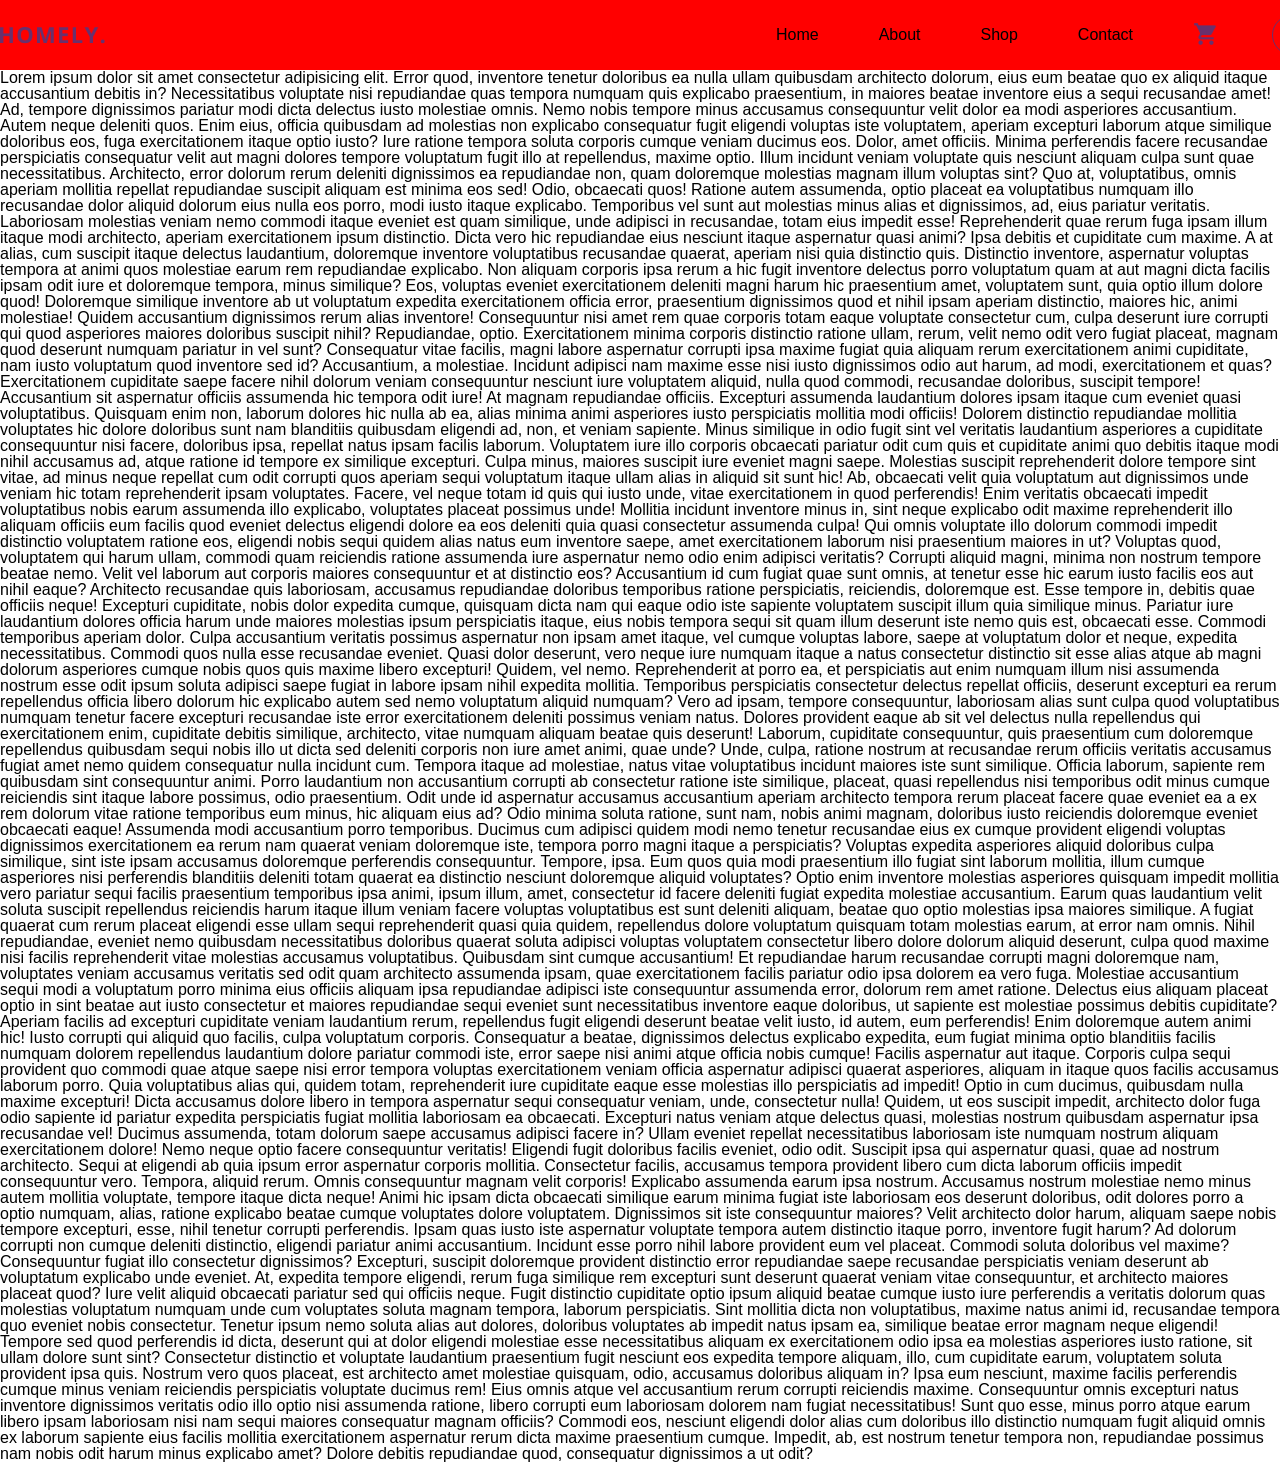
==== ninavardosanidze-homework6/index.html @ 0c6076b6 "homework 6" ====
<!doctype html>
<html>
  <head>
    <link rel="stylesheet" href="./css/reset.css" />
    <link rel="stylesheet" href="./css/styles.css" />
    <title>homework 6</title>
  </head>
  <body>
    <section>
      <header class="wrapper">
        <div class="container">
          <img src="./images/logo.png" alt="main logo" />
          <nav class="headernav">
            <ul class="listnav">
              <li>
                <p>Home</p>
              </li>
              <li>
                <p>About</p>
              </li>
              <li>
                <p>Shop</p>
              </li>
              <li>
                <p>Contact</p>
              </li>
            </ul>

            <div class="buttons">
              <div>
                <img src="./images/cart-icon.png" alt="cart logo" />
              </div>
              <div class="useri">
                <img src="./images/user-icon.png" alt="user logo" />
              </div>
            </div>
          </nav>
        </div>
      </header>
      <p>
        Lorem ipsum dolor sit amet consectetur adipisicing elit. Error quod,
        inventore tenetur doloribus ea nulla ullam quibusdam architecto dolorum,
        eius eum beatae quo ex aliquid itaque accusantium debitis in?
        Necessitatibus voluptate nisi repudiandae quas tempora numquam quis
        explicabo praesentium, in maiores beatae inventore eius a sequi
        recusandae amet! Ad, tempore dignissimos pariatur modi dicta delectus
        iusto molestiae omnis. Nemo nobis tempore minus accusamus consequuntur
        velit dolor ea modi asperiores accusantium. Autem neque deleniti quos.
        Enim eius, officia quibusdam ad molestias non explicabo consequatur
        fugit eligendi voluptas iste voluptatem, aperiam excepturi laborum atque
        similique doloribus eos, fuga exercitationem itaque optio iusto? Iure
        ratione tempora soluta corporis cumque veniam ducimus eos. Dolor, amet
        officiis. Minima perferendis facere recusandae perspiciatis consequatur
        velit aut magni dolores tempore voluptatum fugit illo at repellendus,
        maxime optio. Illum incidunt veniam voluptate quis nesciunt aliquam
        culpa sunt quae necessitatibus. Architecto, error dolorum rerum deleniti
        dignissimos ea repudiandae non, quam doloremque molestias magnam illum
        voluptas sint? Quo at, voluptatibus, omnis aperiam mollitia repellat
        repudiandae suscipit aliquam est minima eos sed! Odio, obcaecati quos!
        Ratione autem assumenda, optio placeat ea voluptatibus numquam illo
        recusandae dolor aliquid dolorum eius nulla eos porro, modi iusto itaque
        explicabo. Temporibus vel sunt aut molestias minus alias et dignissimos,
        ad, eius pariatur veritatis. Laboriosam molestias veniam nemo commodi
        itaque eveniet est quam similique, unde adipisci in recusandae, totam
        eius impedit esse! Reprehenderit quae rerum fuga ipsam illum itaque modi
        architecto, aperiam exercitationem ipsum distinctio. Dicta vero hic
        repudiandae eius nesciunt itaque aspernatur quasi animi? Ipsa debitis et
        cupiditate cum maxime. A at alias, cum suscipit itaque delectus
        laudantium, doloremque inventore voluptatibus recusandae quaerat,
        aperiam nisi quia distinctio quis. Distinctio inventore, aspernatur
        voluptas tempora at animi quos molestiae earum rem repudiandae
        explicabo. Non aliquam corporis ipsa rerum a hic fugit inventore
        delectus porro voluptatum quam at aut magni dicta facilis ipsam odit
        iure et doloremque tempora, minus similique? Eos, voluptas eveniet
        exercitationem deleniti magni harum hic praesentium amet, voluptatem
        sunt, quia optio illum dolore quod! Doloremque similique inventore ab ut
        voluptatum expedita exercitationem officia error, praesentium
        dignissimos quod et nihil ipsam aperiam distinctio, maiores hic, animi
        molestiae! Quidem accusantium dignissimos rerum alias inventore!
        Consequuntur nisi amet rem quae corporis totam eaque voluptate
        consectetur cum, culpa deserunt iure corrupti qui quod asperiores
        maiores doloribus suscipit nihil? Repudiandae, optio. Exercitationem
        minima corporis distinctio ratione ullam, rerum, velit nemo odit vero
        fugiat placeat, magnam quod deserunt numquam pariatur in vel sunt?
        Consequatur vitae facilis, magni labore aspernatur corrupti ipsa maxime
        fugiat quia aliquam rerum exercitationem animi cupiditate, nam iusto
        voluptatum quod inventore sed id? Accusantium, a molestiae. Incidunt
        adipisci nam maxime esse nisi iusto dignissimos odio aut harum, ad modi,
        exercitationem et quas? Exercitationem cupiditate saepe facere nihil
        dolorum veniam consequuntur nesciunt iure voluptatem aliquid, nulla quod
        commodi, recusandae doloribus, suscipit tempore! Accusantium sit
        aspernatur officiis assumenda hic tempora odit iure! At magnam
        repudiandae officiis. Excepturi assumenda laudantium dolores ipsam
        itaque cum eveniet quasi voluptatibus. Quisquam enim non, laborum
        dolores hic nulla ab ea, alias minima animi asperiores iusto
        perspiciatis mollitia modi officiis! Dolorem distinctio repudiandae
        mollitia voluptates hic dolore doloribus sunt nam blanditiis quibusdam
        eligendi ad, non, et veniam sapiente. Minus similique in odio fugit sint
        vel veritatis laudantium asperiores a cupiditate consequuntur nisi
        facere, doloribus ipsa, repellat natus ipsam facilis laborum. Voluptatem
        iure illo corporis obcaecati pariatur odit cum quis et cupiditate animi
        quo debitis itaque modi nihil accusamus ad, atque ratione id tempore ex
        similique excepturi. Culpa minus, maiores suscipit iure eveniet magni
        saepe. Molestias suscipit reprehenderit dolore tempore sint vitae, ad
        minus neque repellat cum odit corrupti quos aperiam sequi voluptatum
        itaque ullam alias in aliquid sit sunt hic! Ab, obcaecati velit quia
        voluptatum aut dignissimos unde veniam hic totam reprehenderit ipsam
        voluptates. Facere, vel neque totam id quis qui iusto unde, vitae
        exercitationem in quod perferendis! Enim veritatis obcaecati impedit
        voluptatibus nobis earum assumenda illo explicabo, voluptates placeat
        possimus unde! Mollitia incidunt inventore minus in, sint neque
        explicabo odit maxime reprehenderit illo aliquam officiis eum facilis
        quod eveniet delectus eligendi dolore ea eos deleniti quia quasi
        consectetur assumenda culpa! Qui omnis voluptate illo dolorum commodi
        impedit distinctio voluptatem ratione eos, eligendi nobis sequi quidem
        alias natus eum inventore saepe, amet exercitationem laborum nisi
        praesentium maiores in ut? Voluptas quod, voluptatem qui harum ullam,
        commodi quam reiciendis ratione assumenda iure aspernatur nemo odio enim
        adipisci veritatis? Corrupti aliquid magni, minima non nostrum tempore
        beatae nemo. Velit vel laborum aut corporis maiores consequuntur et at
        distinctio eos? Accusantium id cum fugiat quae sunt omnis, at tenetur
        esse hic earum iusto facilis eos aut nihil eaque? Architecto recusandae
        quis laboriosam, accusamus repudiandae doloribus temporibus ratione
        perspiciatis, reiciendis, doloremque est. Esse tempore in, debitis quae
        officiis neque! Excepturi cupiditate, nobis dolor expedita cumque,
        quisquam dicta nam qui eaque odio iste sapiente voluptatem suscipit
        illum quia similique minus. Pariatur iure laudantium dolores officia
        harum unde maiores molestias ipsum perspiciatis itaque, eius nobis
        tempora sequi sit quam illum deserunt iste nemo quis est, obcaecati
        esse. Commodi temporibus aperiam dolor. Culpa accusantium veritatis
        possimus aspernatur non ipsam amet itaque, vel cumque voluptas labore,
        saepe at voluptatum dolor et neque, expedita necessitatibus. Commodi
        quos nulla esse recusandae eveniet. Quasi dolor deserunt, vero neque
        iure numquam itaque a natus consectetur distinctio sit esse alias atque
        ab magni dolorum asperiores cumque nobis quos quis maxime libero
        excepturi! Quidem, vel nemo. Reprehenderit at porro ea, et perspiciatis
        aut enim numquam illum nisi assumenda nostrum esse odit ipsum soluta
        adipisci saepe fugiat in labore ipsam nihil expedita mollitia.
        Temporibus perspiciatis consectetur delectus repellat officiis, deserunt
        excepturi ea rerum repellendus officia libero dolorum hic explicabo
        autem sed nemo voluptatum aliquid numquam? Vero ad ipsam, tempore
        consequuntur, laboriosam alias sunt culpa quod voluptatibus numquam
        tenetur facere excepturi recusandae iste error exercitationem deleniti
        possimus veniam natus. Dolores provident eaque ab sit vel delectus nulla
        repellendus qui exercitationem enim, cupiditate debitis similique,
        architecto, vitae numquam aliquam beatae quis deserunt! Laborum,
        cupiditate consequuntur, quis praesentium cum doloremque repellendus
        quibusdam sequi nobis illo ut dicta sed deleniti corporis non iure amet
        animi, quae unde? Unde, culpa, ratione nostrum at recusandae rerum
        officiis veritatis accusamus fugiat amet nemo quidem consequatur nulla
        incidunt cum. Tempora itaque ad molestiae, natus vitae voluptatibus
        incidunt maiores iste sunt similique. Officia laborum, sapiente rem
        quibusdam sint consequuntur animi. Porro laudantium non accusantium
        corrupti ab consectetur ratione iste similique, placeat, quasi
        repellendus nisi temporibus odit minus cumque reiciendis sint itaque
        labore possimus, odio praesentium. Odit unde id aspernatur accusamus
        accusantium aperiam architecto tempora rerum placeat facere quae eveniet
        ea a ex rem dolorum vitae ratione temporibus eum minus, hic aliquam eius
        ad? Odio minima soluta ratione, sunt nam, nobis animi magnam, doloribus
        iusto reiciendis doloremque eveniet obcaecati eaque! Assumenda modi
        accusantium porro temporibus. Ducimus cum adipisci quidem modi nemo
        tenetur recusandae eius ex cumque provident eligendi voluptas
        dignissimos exercitationem ea rerum nam quaerat veniam doloremque iste,
        tempora porro magni itaque a perspiciatis? Voluptas expedita asperiores
        aliquid doloribus culpa similique, sint iste ipsam accusamus doloremque
        perferendis consequuntur. Tempore, ipsa. Eum quos quia modi praesentium
        illo fugiat sint laborum mollitia, illum cumque asperiores nisi
        perferendis blanditiis deleniti totam quaerat ea distinctio nesciunt
        doloremque aliquid voluptates? Optio enim inventore molestias asperiores
        quisquam impedit mollitia vero pariatur sequi facilis praesentium
        temporibus ipsa animi, ipsum illum, amet, consectetur id facere deleniti
        fugiat expedita molestiae accusantium. Earum quas laudantium velit
        soluta suscipit repellendus reiciendis harum itaque illum veniam facere
        voluptas voluptatibus est sunt deleniti aliquam, beatae quo optio
        molestias ipsa maiores similique. A fugiat quaerat cum rerum placeat
        eligendi esse ullam sequi reprehenderit quasi quia quidem, repellendus
        dolore voluptatum quisquam totam molestias earum, at error nam omnis.
        Nihil repudiandae, eveniet nemo quibusdam necessitatibus doloribus
        quaerat soluta adipisci voluptas voluptatem consectetur libero dolore
        dolorum aliquid deserunt, culpa quod maxime nisi facilis reprehenderit
        vitae molestias accusamus voluptatibus. Quibusdam sint cumque
        accusantium! Et repudiandae harum recusandae corrupti magni doloremque
        nam, voluptates veniam accusamus veritatis sed odit quam architecto
        assumenda ipsam, quae exercitationem facilis pariatur odio ipsa dolorem
        ea vero fuga. Molestiae accusantium sequi modi a voluptatum porro minima
        eius officiis aliquam ipsa repudiandae adipisci iste consequuntur
        assumenda error, dolorum rem amet ratione. Delectus eius aliquam placeat
        optio in sint beatae aut iusto consectetur et maiores repudiandae sequi
        eveniet sunt necessitatibus inventore eaque doloribus, ut sapiente est
        molestiae possimus debitis cupiditate? Aperiam facilis ad excepturi
        cupiditate veniam laudantium rerum, repellendus fugit eligendi deserunt
        beatae velit iusto, id autem, eum perferendis! Enim doloremque autem
        animi hic! Iusto corrupti qui aliquid quo facilis, culpa voluptatum
        corporis. Consequatur a beatae, dignissimos delectus explicabo expedita,
        eum fugiat minima optio blanditiis facilis numquam dolorem repellendus
        laudantium dolore pariatur commodi iste, error saepe nisi animi atque
        officia nobis cumque! Facilis aspernatur aut itaque. Corporis culpa
        sequi provident quo commodi quae atque saepe nisi error tempora voluptas
        exercitationem veniam officia aspernatur adipisci quaerat asperiores,
        aliquam in itaque quos facilis accusamus laborum porro. Quia
        voluptatibus alias qui, quidem totam, reprehenderit iure cupiditate
        eaque esse molestias illo perspiciatis ad impedit! Optio in cum ducimus,
        quibusdam nulla maxime excepturi! Dicta accusamus dolore libero in
        tempora aspernatur sequi consequatur veniam, unde, consectetur nulla!
        Quidem, ut eos suscipit impedit, architecto dolor fuga odio sapiente id
        pariatur expedita perspiciatis fugiat mollitia laboriosam ea obcaecati.
        Excepturi natus veniam atque delectus quasi, molestias nostrum quibusdam
        aspernatur ipsa recusandae vel! Ducimus assumenda, totam dolorum saepe
        accusamus adipisci facere in? Ullam eveniet repellat necessitatibus
        laboriosam iste numquam nostrum aliquam exercitationem dolore! Nemo
        neque optio facere consequuntur veritatis! Eligendi fugit doloribus
        facilis eveniet, odio odit. Suscipit ipsa qui aspernatur quasi, quae ad
        nostrum architecto. Sequi at eligendi ab quia ipsum error aspernatur
        corporis mollitia. Consectetur facilis, accusamus tempora provident
        libero cum dicta laborum officiis impedit consequuntur vero. Tempora,
        aliquid rerum. Omnis consequuntur magnam velit corporis! Explicabo
        assumenda earum ipsa nostrum. Accusamus nostrum molestiae nemo minus
        autem mollitia voluptate, tempore itaque dicta neque! Animi hic ipsam
        dicta obcaecati similique earum minima fugiat iste laboriosam eos
        deserunt doloribus, odit dolores porro a optio numquam, alias, ratione
        explicabo beatae cumque voluptates dolore voluptatem. Dignissimos sit
        iste consequuntur maiores? Velit architecto dolor harum, aliquam saepe
        nobis tempore excepturi, esse, nihil tenetur corrupti perferendis. Ipsam
        quas iusto iste aspernatur voluptate tempora autem distinctio itaque
        porro, inventore fugit harum? Ad dolorum corrupti non cumque deleniti
        distinctio, eligendi pariatur animi accusantium. Incidunt esse porro
        nihil labore provident eum vel placeat. Commodi soluta doloribus vel
        maxime? Consequuntur fugiat illo consectetur dignissimos? Excepturi,
        suscipit doloremque provident distinctio error repudiandae saepe
        recusandae perspiciatis veniam deserunt ab voluptatum explicabo unde
        eveniet. At, expedita tempore eligendi, rerum fuga similique rem
        excepturi sunt deserunt quaerat veniam vitae consequuntur, et architecto
        maiores placeat quod? Iure velit aliquid obcaecati pariatur sed qui
        officiis neque. Fugit distinctio cupiditate optio ipsum aliquid beatae
        cumque iusto iure perferendis a veritatis dolorum quas molestias
        voluptatum numquam unde cum voluptates soluta magnam tempora, laborum
        perspiciatis. Sint mollitia dicta non voluptatibus, maxime natus animi
        id, recusandae tempora quo eveniet nobis consectetur. Tenetur ipsum nemo
        soluta alias aut dolores, doloribus voluptates ab impedit natus ipsam
        ea, similique beatae error magnam neque eligendi! Tempore sed quod
        perferendis id dicta, deserunt qui at dolor eligendi molestiae esse
        necessitatibus aliquam ex exercitationem odio ipsa ea molestias
        asperiores iusto ratione, sit ullam dolore sunt sint? Consectetur
        distinctio et voluptate laudantium praesentium fugit nesciunt eos
        expedita tempore aliquam, illo, cum cupiditate earum, voluptatem soluta
        provident ipsa quis. Nostrum vero quos placeat, est architecto amet
        molestiae quisquam, odio, accusamus doloribus aliquam in? Ipsa eum
        nesciunt, maxime facilis perferendis cumque minus veniam reiciendis
        perspiciatis voluptate ducimus rem! Eius omnis atque vel accusantium
        rerum corrupti reiciendis maxime. Consequuntur omnis excepturi natus
        inventore dignissimos veritatis odio illo optio nisi assumenda ratione,
        libero corrupti eum laboriosam dolorem nam fugiat necessitatibus! Sunt
        quo esse, minus porro atque earum libero ipsam laboriosam nisi nam sequi
        maiores consequatur magnam officiis? Commodi eos, nesciunt eligendi
        dolor alias cum doloribus illo distinctio numquam fugit aliquid omnis ex
        laborum sapiente eius facilis mollitia exercitationem aspernatur rerum
        dicta maxime praesentium cumque. Impedit, ab, est nostrum tenetur
        tempora non, repudiandae possimus nam nobis odit harum minus explicabo
        amet? Dolore debitis repudiandae quod, consequatur dignissimos a ut
        odit?
      </p>
    </section>
  </body>
</html>
---- ninavardosanidze-homework6/css/styles.css ----
body {
  font-family: Arial, Helvetica, sans-serif;
}

.wrapper {
  width: 1512;
  margin: auto;
  background-color: red;
  position: sticky;
  top: 0;
  z-index: 999;
}

.container {
  margin: auto;
  display: flex;
  justify-content: space-between;
  align-items: center;
  width: 1312px;
  height: 70px;

  /* background-color: white; */
}

.headernav,
.listnav {
  display: flex;
  align-items: center;
  column-gap: 60px;
  font-size: 16px;
}

.buttons {
  display: flex;
  align-items: center;
  column-gap: 53px;
}

.buttons div {
  cursor: pointer;
}

.useri {
  display: flex;
  align-items: center;
  width: 40px;
  height: 40px;
  border: 1px solid #69306d;
  border-radius: 50%;
  justify-content: center;
}
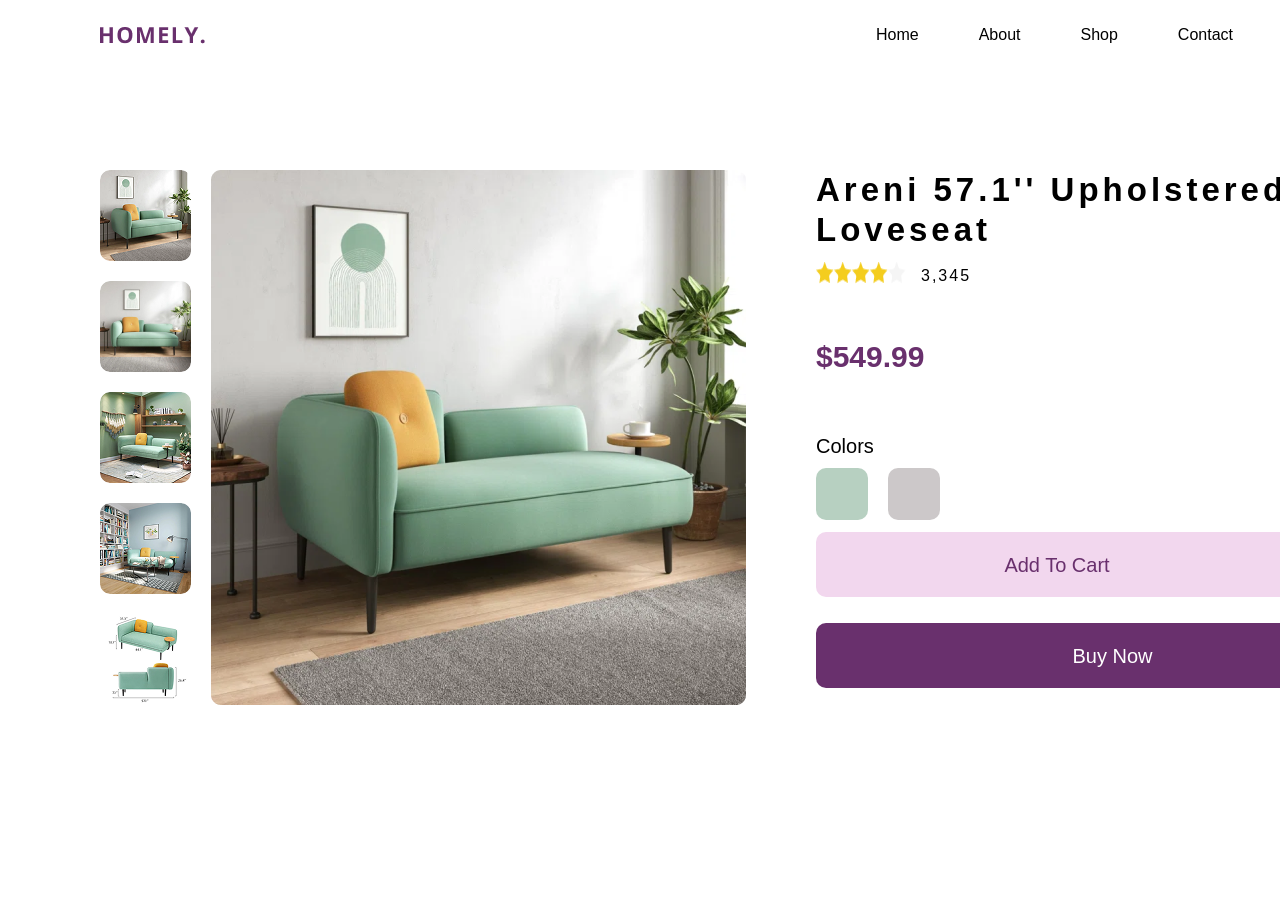
==== commit 9b8c5a28: "homework 6" ====
--- a/ninavardosanidze-homework6/index.html
+++ b/ninavardosanidze-homework6/index.html
@@ -37,228 +37,67 @@
           </nav>
         </div>
       </header>
-      <p>
-        Lorem ipsum dolor sit amet consectetur adipisicing elit. Error quod,
-        inventore tenetur doloribus ea nulla ullam quibusdam architecto dolorum,
-        eius eum beatae quo ex aliquid itaque accusantium debitis in?
-        Necessitatibus voluptate nisi repudiandae quas tempora numquam quis
-        explicabo praesentium, in maiores beatae inventore eius a sequi
-        recusandae amet! Ad, tempore dignissimos pariatur modi dicta delectus
-        iusto molestiae omnis. Nemo nobis tempore minus accusamus consequuntur
-        velit dolor ea modi asperiores accusantium. Autem neque deleniti quos.
-        Enim eius, officia quibusdam ad molestias non explicabo consequatur
-        fugit eligendi voluptas iste voluptatem, aperiam excepturi laborum atque
-        similique doloribus eos, fuga exercitationem itaque optio iusto? Iure
-        ratione tempora soluta corporis cumque veniam ducimus eos. Dolor, amet
-        officiis. Minima perferendis facere recusandae perspiciatis consequatur
-        velit aut magni dolores tempore voluptatum fugit illo at repellendus,
-        maxime optio. Illum incidunt veniam voluptate quis nesciunt aliquam
-        culpa sunt quae necessitatibus. Architecto, error dolorum rerum deleniti
-        dignissimos ea repudiandae non, quam doloremque molestias magnam illum
-        voluptas sint? Quo at, voluptatibus, omnis aperiam mollitia repellat
-        repudiandae suscipit aliquam est minima eos sed! Odio, obcaecati quos!
-        Ratione autem assumenda, optio placeat ea voluptatibus numquam illo
-        recusandae dolor aliquid dolorum eius nulla eos porro, modi iusto itaque
-        explicabo. Temporibus vel sunt aut molestias minus alias et dignissimos,
-        ad, eius pariatur veritatis. Laboriosam molestias veniam nemo commodi
-        itaque eveniet est quam similique, unde adipisci in recusandae, totam
-        eius impedit esse! Reprehenderit quae rerum fuga ipsam illum itaque modi
-        architecto, aperiam exercitationem ipsum distinctio. Dicta vero hic
-        repudiandae eius nesciunt itaque aspernatur quasi animi? Ipsa debitis et
-        cupiditate cum maxime. A at alias, cum suscipit itaque delectus
-        laudantium, doloremque inventore voluptatibus recusandae quaerat,
-        aperiam nisi quia distinctio quis. Distinctio inventore, aspernatur
-        voluptas tempora at animi quos molestiae earum rem repudiandae
-        explicabo. Non aliquam corporis ipsa rerum a hic fugit inventore
-        delectus porro voluptatum quam at aut magni dicta facilis ipsam odit
-        iure et doloremque tempora, minus similique? Eos, voluptas eveniet
-        exercitationem deleniti magni harum hic praesentium amet, voluptatem
-        sunt, quia optio illum dolore quod! Doloremque similique inventore ab ut
-        voluptatum expedita exercitationem officia error, praesentium
-        dignissimos quod et nihil ipsam aperiam distinctio, maiores hic, animi
-        molestiae! Quidem accusantium dignissimos rerum alias inventore!
-        Consequuntur nisi amet rem quae corporis totam eaque voluptate
-        consectetur cum, culpa deserunt iure corrupti qui quod asperiores
-        maiores doloribus suscipit nihil? Repudiandae, optio. Exercitationem
-        minima corporis distinctio ratione ullam, rerum, velit nemo odit vero
-        fugiat placeat, magnam quod deserunt numquam pariatur in vel sunt?
-        Consequatur vitae facilis, magni labore aspernatur corrupti ipsa maxime
-        fugiat quia aliquam rerum exercitationem animi cupiditate, nam iusto
-        voluptatum quod inventore sed id? Accusantium, a molestiae. Incidunt
-        adipisci nam maxime esse nisi iusto dignissimos odio aut harum, ad modi,
-        exercitationem et quas? Exercitationem cupiditate saepe facere nihil
-        dolorum veniam consequuntur nesciunt iure voluptatem aliquid, nulla quod
-        commodi, recusandae doloribus, suscipit tempore! Accusantium sit
-        aspernatur officiis assumenda hic tempora odit iure! At magnam
-        repudiandae officiis. Excepturi assumenda laudantium dolores ipsam
-        itaque cum eveniet quasi voluptatibus. Quisquam enim non, laborum
-        dolores hic nulla ab ea, alias minima animi asperiores iusto
-        perspiciatis mollitia modi officiis! Dolorem distinctio repudiandae
-        mollitia voluptates hic dolore doloribus sunt nam blanditiis quibusdam
-        eligendi ad, non, et veniam sapiente. Minus similique in odio fugit sint
-        vel veritatis laudantium asperiores a cupiditate consequuntur nisi
-        facere, doloribus ipsa, repellat natus ipsam facilis laborum. Voluptatem
-        iure illo corporis obcaecati pariatur odit cum quis et cupiditate animi
-        quo debitis itaque modi nihil accusamus ad, atque ratione id tempore ex
-        similique excepturi. Culpa minus, maiores suscipit iure eveniet magni
-        saepe. Molestias suscipit reprehenderit dolore tempore sint vitae, ad
-        minus neque repellat cum odit corrupti quos aperiam sequi voluptatum
-        itaque ullam alias in aliquid sit sunt hic! Ab, obcaecati velit quia
-        voluptatum aut dignissimos unde veniam hic totam reprehenderit ipsam
-        voluptates. Facere, vel neque totam id quis qui iusto unde, vitae
-        exercitationem in quod perferendis! Enim veritatis obcaecati impedit
-        voluptatibus nobis earum assumenda illo explicabo, voluptates placeat
-        possimus unde! Mollitia incidunt inventore minus in, sint neque
-        explicabo odit maxime reprehenderit illo aliquam officiis eum facilis
-        quod eveniet delectus eligendi dolore ea eos deleniti quia quasi
-        consectetur assumenda culpa! Qui omnis voluptate illo dolorum commodi
-        impedit distinctio voluptatem ratione eos, eligendi nobis sequi quidem
-        alias natus eum inventore saepe, amet exercitationem laborum nisi
-        praesentium maiores in ut? Voluptas quod, voluptatem qui harum ullam,
-        commodi quam reiciendis ratione assumenda iure aspernatur nemo odio enim
-        adipisci veritatis? Corrupti aliquid magni, minima non nostrum tempore
-        beatae nemo. Velit vel laborum aut corporis maiores consequuntur et at
-        distinctio eos? Accusantium id cum fugiat quae sunt omnis, at tenetur
-        esse hic earum iusto facilis eos aut nihil eaque? Architecto recusandae
-        quis laboriosam, accusamus repudiandae doloribus temporibus ratione
-        perspiciatis, reiciendis, doloremque est. Esse tempore in, debitis quae
-        officiis neque! Excepturi cupiditate, nobis dolor expedita cumque,
-        quisquam dicta nam qui eaque odio iste sapiente voluptatem suscipit
-        illum quia similique minus. Pariatur iure laudantium dolores officia
-        harum unde maiores molestias ipsum perspiciatis itaque, eius nobis
-        tempora sequi sit quam illum deserunt iste nemo quis est, obcaecati
-        esse. Commodi temporibus aperiam dolor. Culpa accusantium veritatis
-        possimus aspernatur non ipsam amet itaque, vel cumque voluptas labore,
-        saepe at voluptatum dolor et neque, expedita necessitatibus. Commodi
-        quos nulla esse recusandae eveniet. Quasi dolor deserunt, vero neque
-        iure numquam itaque a natus consectetur distinctio sit esse alias atque
-        ab magni dolorum asperiores cumque nobis quos quis maxime libero
-        excepturi! Quidem, vel nemo. Reprehenderit at porro ea, et perspiciatis
-        aut enim numquam illum nisi assumenda nostrum esse odit ipsum soluta
-        adipisci saepe fugiat in labore ipsam nihil expedita mollitia.
-        Temporibus perspiciatis consectetur delectus repellat officiis, deserunt
-        excepturi ea rerum repellendus officia libero dolorum hic explicabo
-        autem sed nemo voluptatum aliquid numquam? Vero ad ipsam, tempore
-        consequuntur, laboriosam alias sunt culpa quod voluptatibus numquam
-        tenetur facere excepturi recusandae iste error exercitationem deleniti
-        possimus veniam natus. Dolores provident eaque ab sit vel delectus nulla
-        repellendus qui exercitationem enim, cupiditate debitis similique,
-        architecto, vitae numquam aliquam beatae quis deserunt! Laborum,
-        cupiditate consequuntur, quis praesentium cum doloremque repellendus
-        quibusdam sequi nobis illo ut dicta sed deleniti corporis non iure amet
-        animi, quae unde? Unde, culpa, ratione nostrum at recusandae rerum
-        officiis veritatis accusamus fugiat amet nemo quidem consequatur nulla
-        incidunt cum. Tempora itaque ad molestiae, natus vitae voluptatibus
-        incidunt maiores iste sunt similique. Officia laborum, sapiente rem
-        quibusdam sint consequuntur animi. Porro laudantium non accusantium
-        corrupti ab consectetur ratione iste similique, placeat, quasi
-        repellendus nisi temporibus odit minus cumque reiciendis sint itaque
-        labore possimus, odio praesentium. Odit unde id aspernatur accusamus
-        accusantium aperiam architecto tempora rerum placeat facere quae eveniet
-        ea a ex rem dolorum vitae ratione temporibus eum minus, hic aliquam eius
-        ad? Odio minima soluta ratione, sunt nam, nobis animi magnam, doloribus
-        iusto reiciendis doloremque eveniet obcaecati eaque! Assumenda modi
-        accusantium porro temporibus. Ducimus cum adipisci quidem modi nemo
-        tenetur recusandae eius ex cumque provident eligendi voluptas
-        dignissimos exercitationem ea rerum nam quaerat veniam doloremque iste,
-        tempora porro magni itaque a perspiciatis? Voluptas expedita asperiores
-        aliquid doloribus culpa similique, sint iste ipsam accusamus doloremque
-        perferendis consequuntur. Tempore, ipsa. Eum quos quia modi praesentium
-        illo fugiat sint laborum mollitia, illum cumque asperiores nisi
-        perferendis blanditiis deleniti totam quaerat ea distinctio nesciunt
-        doloremque aliquid voluptates? Optio enim inventore molestias asperiores
-        quisquam impedit mollitia vero pariatur sequi facilis praesentium
-        temporibus ipsa animi, ipsum illum, amet, consectetur id facere deleniti
-        fugiat expedita molestiae accusantium. Earum quas laudantium velit
-        soluta suscipit repellendus reiciendis harum itaque illum veniam facere
-        voluptas voluptatibus est sunt deleniti aliquam, beatae quo optio
-        molestias ipsa maiores similique. A fugiat quaerat cum rerum placeat
-        eligendi esse ullam sequi reprehenderit quasi quia quidem, repellendus
-        dolore voluptatum quisquam totam molestias earum, at error nam omnis.
-        Nihil repudiandae, eveniet nemo quibusdam necessitatibus doloribus
-        quaerat soluta adipisci voluptas voluptatem consectetur libero dolore
-        dolorum aliquid deserunt, culpa quod maxime nisi facilis reprehenderit
-        vitae molestias accusamus voluptatibus. Quibusdam sint cumque
-        accusantium! Et repudiandae harum recusandae corrupti magni doloremque
-        nam, voluptates veniam accusamus veritatis sed odit quam architecto
-        assumenda ipsam, quae exercitationem facilis pariatur odio ipsa dolorem
-        ea vero fuga. Molestiae accusantium sequi modi a voluptatum porro minima
-        eius officiis aliquam ipsa repudiandae adipisci iste consequuntur
-        assumenda error, dolorum rem amet ratione. Delectus eius aliquam placeat
-        optio in sint beatae aut iusto consectetur et maiores repudiandae sequi
-        eveniet sunt necessitatibus inventore eaque doloribus, ut sapiente est
-        molestiae possimus debitis cupiditate? Aperiam facilis ad excepturi
-        cupiditate veniam laudantium rerum, repellendus fugit eligendi deserunt
-        beatae velit iusto, id autem, eum perferendis! Enim doloremque autem
-        animi hic! Iusto corrupti qui aliquid quo facilis, culpa voluptatum
-        corporis. Consequatur a beatae, dignissimos delectus explicabo expedita,
-        eum fugiat minima optio blanditiis facilis numquam dolorem repellendus
-        laudantium dolore pariatur commodi iste, error saepe nisi animi atque
-        officia nobis cumque! Facilis aspernatur aut itaque. Corporis culpa
-        sequi provident quo commodi quae atque saepe nisi error tempora voluptas
-        exercitationem veniam officia aspernatur adipisci quaerat asperiores,
-        aliquam in itaque quos facilis accusamus laborum porro. Quia
-        voluptatibus alias qui, quidem totam, reprehenderit iure cupiditate
-        eaque esse molestias illo perspiciatis ad impedit! Optio in cum ducimus,
-        quibusdam nulla maxime excepturi! Dicta accusamus dolore libero in
-        tempora aspernatur sequi consequatur veniam, unde, consectetur nulla!
-        Quidem, ut eos suscipit impedit, architecto dolor fuga odio sapiente id
-        pariatur expedita perspiciatis fugiat mollitia laboriosam ea obcaecati.
-        Excepturi natus veniam atque delectus quasi, molestias nostrum quibusdam
-        aspernatur ipsa recusandae vel! Ducimus assumenda, totam dolorum saepe
-        accusamus adipisci facere in? Ullam eveniet repellat necessitatibus
-        laboriosam iste numquam nostrum aliquam exercitationem dolore! Nemo
-        neque optio facere consequuntur veritatis! Eligendi fugit doloribus
-        facilis eveniet, odio odit. Suscipit ipsa qui aspernatur quasi, quae ad
-        nostrum architecto. Sequi at eligendi ab quia ipsum error aspernatur
-        corporis mollitia. Consectetur facilis, accusamus tempora provident
-        libero cum dicta laborum officiis impedit consequuntur vero. Tempora,
-        aliquid rerum. Omnis consequuntur magnam velit corporis! Explicabo
-        assumenda earum ipsa nostrum. Accusamus nostrum molestiae nemo minus
-        autem mollitia voluptate, tempore itaque dicta neque! Animi hic ipsam
-        dicta obcaecati similique earum minima fugiat iste laboriosam eos
-        deserunt doloribus, odit dolores porro a optio numquam, alias, ratione
-        explicabo beatae cumque voluptates dolore voluptatem. Dignissimos sit
-        iste consequuntur maiores? Velit architecto dolor harum, aliquam saepe
-        nobis tempore excepturi, esse, nihil tenetur corrupti perferendis. Ipsam
-        quas iusto iste aspernatur voluptate tempora autem distinctio itaque
-        porro, inventore fugit harum? Ad dolorum corrupti non cumque deleniti
-        distinctio, eligendi pariatur animi accusantium. Incidunt esse porro
-        nihil labore provident eum vel placeat. Commodi soluta doloribus vel
-        maxime? Consequuntur fugiat illo consectetur dignissimos? Excepturi,
-        suscipit doloremque provident distinctio error repudiandae saepe
-        recusandae perspiciatis veniam deserunt ab voluptatum explicabo unde
-        eveniet. At, expedita tempore eligendi, rerum fuga similique rem
-        excepturi sunt deserunt quaerat veniam vitae consequuntur, et architecto
-        maiores placeat quod? Iure velit aliquid obcaecati pariatur sed qui
-        officiis neque. Fugit distinctio cupiditate optio ipsum aliquid beatae
-        cumque iusto iure perferendis a veritatis dolorum quas molestias
-        voluptatum numquam unde cum voluptates soluta magnam tempora, laborum
-        perspiciatis. Sint mollitia dicta non voluptatibus, maxime natus animi
-        id, recusandae tempora quo eveniet nobis consectetur. Tenetur ipsum nemo
-        soluta alias aut dolores, doloribus voluptates ab impedit natus ipsam
-        ea, similique beatae error magnam neque eligendi! Tempore sed quod
-        perferendis id dicta, deserunt qui at dolor eligendi molestiae esse
-        necessitatibus aliquam ex exercitationem odio ipsa ea molestias
-        asperiores iusto ratione, sit ullam dolore sunt sint? Consectetur
-        distinctio et voluptate laudantium praesentium fugit nesciunt eos
-        expedita tempore aliquam, illo, cum cupiditate earum, voluptatem soluta
-        provident ipsa quis. Nostrum vero quos placeat, est architecto amet
-        molestiae quisquam, odio, accusamus doloribus aliquam in? Ipsa eum
-        nesciunt, maxime facilis perferendis cumque minus veniam reiciendis
-        perspiciatis voluptate ducimus rem! Eius omnis atque vel accusantium
-        rerum corrupti reiciendis maxime. Consequuntur omnis excepturi natus
-        inventore dignissimos veritatis odio illo optio nisi assumenda ratione,
-        libero corrupti eum laboriosam dolorem nam fugiat necessitatibus! Sunt
-        quo esse, minus porro atque earum libero ipsam laboriosam nisi nam sequi
-        maiores consequatur magnam officiis? Commodi eos, nesciunt eligendi
-        dolor alias cum doloribus illo distinctio numquam fugit aliquid omnis ex
-        laborum sapiente eius facilis mollitia exercitationem aspernatur rerum
-        dicta maxime praesentium cumque. Impedit, ab, est nostrum tenetur
-        tempora non, repudiandae possimus nam nobis odit harum minus explicabo
-        amet? Dolore debitis repudiandae quod, consequatur dignissimos a ut
-        odit?
-      </p>
+      <main class="hero-container">
+        <div class="mtavari">
+          <ul class="img-list">
+            <li>
+              <img src="./images/product-img-1.png" alt="divani" />
+            </li>
+            <li>
+              <img src="./images/product-img-2.jpg" alt="divani" />
+            </li>
+            <li>
+              <img src="./images/product-img-3.png" alt="divani" />
+            </li>
+            <li>
+              <img src="./images/product-img-4.png" alt="divani" />
+            </li>
+            <li>
+              <img src="./images/product-img-5.png" alt="divani" />
+            </li>
+          </ul>
+          <div class="mainpic">
+            <img src="./images/main.png" alt="main" />
+          </div>
+
+          <div class="textpage">
+            <h1 class="warwera">Areni 57.1'' Upholstered Loveseat</h1>
+            <div class="stars">
+              <img src="./images/yellow-star.png" alt="star" />
+              <img src="./images/yellow-star.png" alt="star" />
+              <img src="./images/yellow-star.png" alt="star" />
+              <img src="./images/yellow-star.png" alt="star" />
+              <img src="./images/gray-star.png" alt="star" />
+              <p>3,345</p>
+            </div>
+            <div class="fasi">
+              <h2>$549.99</h2>
+            </div>
+            <div class="colortext">
+              <h2>Colors</h2>
+            </div>
+
+            <div class="colors">
+              <div class="mwvane"></div>
+              <div class="gray"></div>
+            </div>
+            <div class="main-buttons">
+              <div class="first">
+                <div class="add">
+                  <p>Add To Cart</p>
+                </div>
+
+                <div class="heart">
+                  <img src="./images/heart.png" alt="favorites" />
+                </div>
+              </div>
+              <div class="buy">
+                <p>Buy Now</p>
+              </div>
+            </div>
+          </div>
+        </div>
+      </main>
     </section>
   </body>
 </html>
--- a/ninavardosanidze-homework6/css/styles.css
+++ b/ninavardosanidze-homework6/css/styles.css
@@ -3,14 +3,18 @@
 }
 
 .wrapper {
-  width: 1512;
-  margin: auto;
-  background-color: red;
+  background-color: white;
   position: sticky;
   top: 0;
   z-index: 999;
 }
 
+.wrapper,
+.hero-container {
+  width: 1512px;
+  margin: auto;
+}
+
 .container {
   margin: auto;
   display: flex;
@@ -18,7 +22,6 @@
   align-items: center;
   width: 1312px;
   height: 70px;
-
   /* background-color: white; */
 }
 
@@ -49,3 +52,154 @@
   border-radius: 50%;
   justify-content: center;
 }
+
+.hero-container {
+  margin-top: 100px;
+  /* border: 5px solid black; */
+  height: 535px;
+}
+
+.mtavari {
+  width: 1312px;
+  height: 535px;
+  margin: auto;
+  /* border: 4px solid red; */
+  display: flex;
+}
+
+.img-list {
+  height: 91px;
+  width: 91px;
+  display: flex;
+  flex-direction: column;
+  row-gap: 20px;
+}
+
+.img-list img {
+  width: 91px;
+  height: 91px;
+  display: block;
+  border-radius: 10px;
+}
+
+.mainpic {
+  display: flex;
+  width: 535px;
+  height: 535px;
+  margin-left: 20px;
+}
+
+.textpage {
+  width: 593px;
+  height: 535px;
+  display: flex;
+  margin-left: 70px;
+  flex-direction: column;
+  gap: 12px;
+}
+
+.warwera {
+  width: 571px;
+  height: 80px;
+  font-size: 33px;
+  /* border: 3px solid green; */
+  line-height: 40px;
+  letter-spacing: 4px;
+  font-weight: 700;
+}
+
+.stars {
+  width: 22px;
+  height: 22px;
+  display: flex;
+}
+
+.stars p {
+  width: 72px;
+  height: 27px;
+  font-size: 16px;
+  font-weight: 600px;
+  letter-spacing: 2px;
+  display: flex;
+  align-items: center;
+  margin-left: 15px;
+  line-height: 100%;
+}
+
+.fasi {
+  width: 530px;
+  height: 41px;
+  font-weight: 700;
+  display: flex;
+  margin-top: 46px;
+  color: #69306d;
+  font-size: 30px;
+}
+
+.colortext {
+  margin-top: 41px;
+  font-size: 20px;
+}
+
+.colors {
+  display: flex;
+  column-gap: 20px;
+}
+
+.mwvane {
+  background-color: #b7d0c1;
+  width: 52px;
+  height: 52px;
+  border-radius: 10px;
+}
+.gray {
+  background-color: #ccc8c9;
+  width: 52px;
+  height: 52px;
+  border-radius: 10px;
+}
+
+.first {
+  display: flex;
+  gap: 20px;
+}
+.main-buttons {
+  display: flex;
+  flex-direction: column;
+  gap: 26px;
+}
+
+.add {
+  width: 482px;
+  height: 65px;
+  background-color: #f2d7ee;
+  color: #69306d;
+  font-size: 20px;
+  text-align: center;
+}
+
+.heart {
+  width: 91px;
+  height: 65px;
+  border: 1px solid #69306d;
+}
+
+.add,
+.heart,
+.buy {
+  display: flex;
+  justify-content: center;
+  align-items: center;
+  cursor: pointer;
+  border-radius: 10px;
+}
+
+.buy {
+  width: 593px;
+  height: 65px;
+  background-color: #69306d;
+  color: #fff;
+  font-size: 20px;
+  text-align: center;
+  display: flex;
+}
